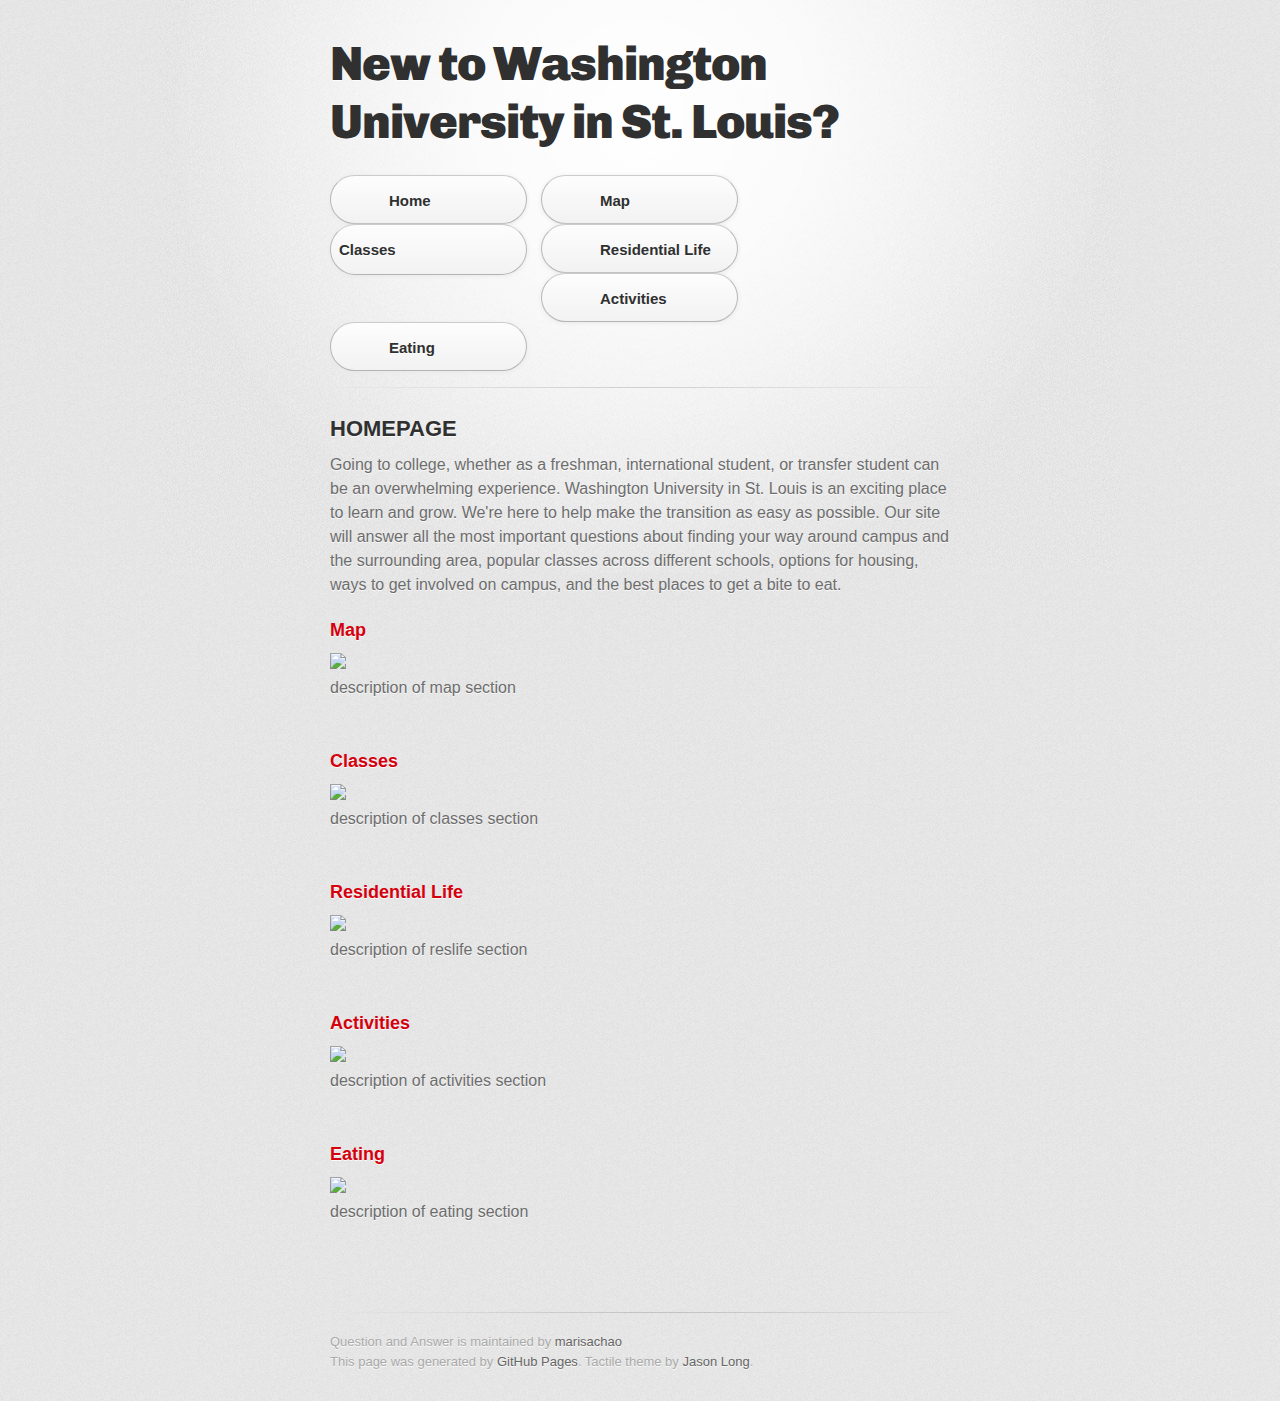
==== index.html @ a6d5cb80 "Update index.html" ====
<!DOCTYPE html>
<html>
  <head>
    <meta charset='utf-8'>
    <meta http-equiv="X-UA-Compatible" content="chrome=1">
    <link href='https://fonts.googleapis.com/css?family=Chivo:900' rel='stylesheet' type='text/css'>
    <link rel="stylesheet" type="text/css" href="stylesheets/stylesheet.css" media="screen">
    <link rel="stylesheet" type="text/css" href="stylesheets/github-dark.css" media="screen">
    <link rel="stylesheet" type="text/css" href="stylesheets/print.css" media="print">
    <!--[if lt IE 9]>
    <script src="//html5shiv.googlecode.com/svn/trunk/html5.js"></script>
    <![endif]-->
    <title>Question and Answer by marisachao</title>
  </head>

  <body>
    <div id="container">
      <div class="inner">

        <header>
          <h1>New to Washington University in St. Louis?</h1>
        </header>

        <section id="categories" class="clearfix">
          <a href="http://marisachao.github.io/questionanswer/" id="home" class="button"><span>Home</span></a>
          <a href="map.html" id="map" class="button"><span>Map</span></a>
          <br />
          <a href="classes.html" id="classes" class="button">Classes</span></a>
          <a href="reslife.html" id="reslife" class="button"><span>Residential Life</span></a>
          <br />
          <a href="activities.html" id="activities" class="button"><span>Activities</span></a>
          <a href="eating.html" id="eating" class="button"><span>Eating</span></a>
        </section>

        <hr>
        
        <section id="homepage">
          <h2>HOMEPAGE</h2>
          <p>Going to college, whether as a freshman, international student, or transfer student can be an overwhelming experience.
          Washington University in St. Louis is an exciting place to learn and grow. We're here to help make the transition as easy as possible.
          Our site will answer all the most important questions about finding your way around campus and the surrounding area, popular classes across different schools, options for housing, ways to get involved on campus, and the best places to get a bite to eat.
          </p>
        </section>

        <section id="main_content">
          <h3>Map</h3>
          <figure>
            <img src="images/Large (800x800)/Amsterdam-large.jpg">
            <br />
            <figcaption>description of map section</figcaption>
          </figure>
          <br />
          <br />
          <h3>Classes</h3>
          <figure>
            <img src="images/Large (800x800)/Amsterdam-large.jpg">
            <br />
            <figcaption>description of classes section</figcaption>
          </figure>
          <br />
          <br />
          <h3>Residential Life</h3>
          <figure>
            <img src="images/Large (800x800)/Amsterdam-large.jpg">
            <br />
            <figcaption>description of reslife section</figcaption>
          </figure>
          <br />
          <br />
          <h3>Activities</h3>
          <figure>
            <img src="images/Large (800x800)/Amsterdam-large.jpg">
            <br />
            <figcaption>description of activities section</figcaption>
          </figure>
          <br />
          <br />
          <h3>Eating</h3>
          <figure>
            <img src="images/Large (800x800)/Amsterdam-large.jpg">
            <br />
            <figcaption>description of eating section</figcaption>
          </figure>
          <br />
          <br />
        </section>

        <footer>
          Question and Answer is maintained by <a href="https://github.com/marisachao">marisachao</a><br>
          This page was generated by <a href="https://pages.github.com">GitHub Pages</a>. Tactile theme by <a href="https://twitter.com/jasonlong">Jason Long</a>.
        </footer>

        
      </div>
    </div>
  </body>
</html>
---- stylesheets/stylesheet.css ----
/* http://meyerweb.com/eric/tools/css/reset/
   v2.0 | 20110126
   License: none (public domain)
*/
html, body, div, span, applet, object, iframe,
h1, h2, h3, h4, h5, h6, p, blockquote, pre,
a, abbr, acronym, address, big, cite, code,
del, dfn, em, img, ins, kbd, q, s, samp,
small, strike, strong, sub, sup, tt, var,
b, u, i, center,
dl, dt, dd, ol, ul, li,
fieldset, form, label, legend,
table, caption, tbody, tfoot, thead, tr, th, td,
article, aside, canvas, details, embed,
figure, figcaption, footer, header, hgroup,
menu, nav, output, ruby, section, summary,
time, mark, audio, video {
	padding: 0;
	margin: 0;
	font: inherit;
	font-size: 100%;
	vertical-align: baseline;
	border: 0;
}
/* HTML5 display-role reset for older browsers */
article, aside, details, figcaption, figure,
footer, header, hgroup, menu, nav, section {
	display: block;
}
body {
	line-height: 1;
}
ol, ul {
	list-style: none;
}
blockquote, q {
	quotes: none;
}
blockquote:before, blockquote:after,
q:before, q:after {
	content: '';
	content: none;
}
table {
	border-spacing: 0;
	border-collapse: collapse;
}

/* LAYOUT STYLES */
body {
  font-family: 'Helvetica Neue', Helvetica, Arial, serif;
  font-size: 1em;
  line-height: 1.5;
  color: #6d6d6d;
  text-shadow: 0 1px 0 rgba(255, 255, 255, 0.8);
  background: #e7e7e7 url(../images/body-bg.png) 0 0 repeat;
}

a {
  color: #d5000d;
}
a:hover {
  color: #c5000c;
}

header {
  padding-top: 35px;
  padding-bottom: 25px;
}

header h1 {
  font-family: 'Chivo', 'Helvetica Neue', Helvetica, Arial, serif;
  font-size: 48px; font-weight: 900;
  line-height: 1.2;
  color: #303030;
  letter-spacing: -1px;
}

header h2 {
  font-size: 24px;
  font-weight: normal;
  line-height: 1.3;
  color: #aaa;
  letter-spacing: -1px;
}

#container {
  min-height: 595px;
  background: transparent url(../images/highlight-bg.jpg) 50% 0 no-repeat;
}

.inner {
  width: 620px;
  margin: 0 auto;
}

#container .inner img {
  max-width: 100%;
}

#downloads {
  margin-bottom: 40px;
}

a.button {
  display: block;
  float: left;
  width: 179px;
  padding: 12px 8px 12px 8px;
  margin-right: 14px;
  font-size: 15px;
  font-weight: bold;
  line-height: 25px;
  color: #303030;
  background: #fdfdfd; /* Old browsers */
  background: -moz-linear-gradient(top,  #fdfdfd 0%, #f2f2f2 100%); /* FF3.6+ */
  background: -webkit-gradient(linear, left top, left bottom, color-stop(0%,#fdfdfd), color-stop(100%,#f2f2f2)); /* Chrome,Safari4+ */
  background: -webkit-linear-gradient(top,  #fdfdfd 0%,#f2f2f2 100%); /* Chrome10+,Safari5.1+ */
  background: -o-linear-gradient(top,  #fdfdfd 0%,#f2f2f2 100%); /* Opera 11.10+ */
  background: -ms-linear-gradient(top,  #fdfdfd 0%,#f2f2f2 100%); /* IE10+ */
  background: linear-gradient(top,  #fdfdfd 0%,#f2f2f2 100%); /* W3C */
  filter: progid:DXImageTransform.Microsoft.gradient( startColorstr='#fdfdfd', endColorstr='#f2f2f2',GradientType=0 ); /* IE6-9 */
  border-top: solid 1px #cbcbcb;
  border-right: solid 1px #b7b7b7;
  border-bottom: solid 1px #b3b3b3;
  border-left: solid 1px #b7b7b7;
  border-radius: 30px;
  -webkit-box-shadow: 10px 10px 5px #888;
  -moz-box-shadow: 10px 10px 5px #888;
  box-shadow: 0px 1px 5px #e8e8e8;
  -moz-border-radius: 30px;
  -webkit-border-radius: 30px;
}
a.button:hover {
  background: #fafafa; /* Old browsers */
  background: -moz-linear-gradient(top,  #fdfdfd 0%, #f6f6f6 100%); /* FF3.6+ */
  background: -webkit-gradient(linear, left top, left bottom, color-stop(0%,#fdfdfd), color-stop(100%,#f6f6f6)); /* Chrome,Safari4+ */
  background: -webkit-linear-gradient(top,  #fdfdfd 0%,#f6f6f6 100%); /* Chrome10+,Safari5.1+ */
  background: -o-linear-gradient(top,  #fdfdfd 0%,#f6f6f6 100%); /* Opera 11.10+ */
  background: -ms-linear-gradient(top,  #fdfdfd 0%,#f6f6f6 100%); /* IE10+ */
  background: linear-gradient(top,  #fdfdfd 0%,#f6f6f6, 100%); /* W3C */
  filter: progid:DXImageTransform.Microsoft.gradient( startColorstr='#fdfdfd', endColorstr='#f6f6f6',GradientType=0 ); /* IE6-9 */
  border-top: solid 1px #b7b7b7;
  border-right: solid 1px #b3b3b3;
  border-bottom: solid 1px #b3b3b3;
  border-left: solid 1px #b3b3b3;
}

a.button span {
  display: block;
  height: 23px;
  padding-left: 50px;
}

#download-zip span {
  background: transparent url(../images/zip-icon.png) 12px 50% no-repeat;
}
#download-tar-gz span {
  background: transparent url(../images/tar-gz-icon.png) 12px 50% no-repeat;
}
#view-on-github span {
  background: transparent url(../images/octocat-icon.png) 12px 50% no-repeat;
}
#view-on-github {
  margin-right: 0;
}

code, pre {
  margin-bottom: 30px;
  font-family: Monaco, "Bitstream Vera Sans Mono", "Lucida Console", Terminal;
  font-size: 14px;
  color: #222;
}

code {
  padding: 0 3px;
  background-color: #f2f2f2;
  border: solid 1px #ddd;
}

pre {
  padding: 20px;
  overflow: auto;
  color: #f2f2f2;
  text-shadow: none;
  background: #303030;
}
pre code {
  padding: 0;
  color: #f2f2f2;
  background-color: #303030;
  border: none;
}

ul, ol, dl {
  margin-bottom: 20px;
}


/* COMMON STYLES */

hr {
  height: 1px;
  padding-bottom: 1em;
  margin-top: 1em;
  line-height: 1px;
  background: transparent url('../images/hr.png') 50% 0 no-repeat;
  border: none;
}

strong {
  font-weight: bold;
}

em {
  font-style: italic;
}

table {
  width: 100%;
  border: 1px solid #ebebeb;
}

th {
  font-weight: 500;
}

td {
  font-weight: 300;
  text-align: center;
  border: 1px solid #ebebeb;
}

form {
  padding: 20px;
  background: #f2f2f2;

}


/* GENERAL ELEMENT TYPE STYLES */

h1 {
  font-size: 32px;
}

h2 {
  margin-bottom: 8px;
  font-size: 22px;
  font-weight: bold;
  color: #303030;
}

h3 {
  margin-bottom: 8px;
  font-size: 18px;
  font-weight: bold;
  color: #d5000d;
}

h4 {
  font-size: 16px;
  font-weight: bold;
  color: #303030;
}

h5 {
  font-size: 1em;
  color: #303030;
}

h6 {
  font-size: .8em;
  color: #303030;
}

p {
  margin-bottom: 20px;
  font-weight: 300;
}

a {
  text-decoration: none;
}

p a {
  font-weight: 400;
}

blockquote {
  padding: 0 0 0 30px;
  margin-bottom: 20px;
  font-size: 1.6em;
  border-left: 10px solid #e9e9e9;
}

ul li {
  list-style-position: inside;
  list-style: disc;
  padding-left: 20px;
}

ol li {
  list-style-position: inside;
  list-style: decimal;
  padding-left: 3px;
}

dl dt {
  color: #303030;
}

footer {
  padding-top: 20px;
  padding-bottom: 30px;
  margin-top: 40px;
  font-size: 13px;
  color: #aaa;
  background: transparent url('../images/hr.png') 0 0 no-repeat;
}

footer a {
  color: #666;
}
footer a:hover {
  color: #444;
}

/* MISC */
.clearfix:after {
  display: block;
  height: 0;
  clear: both;
  visibility: hidden;
  content: '.';
}

.clearfix {display: inline-block;}
* html .clearfix {height: 1%;}
.clearfix {display: block;}

/* #Media Queries
================================================== */

/* Smaller than standard 960 (devices and browsers) */
@media only screen and (max-width: 959px) { }

/* Tablet Portrait size to standard 960 (devices and browsers) */
@media only screen and (min-width: 768px) and (max-width: 959px) { }

/* All Mobile Sizes (devices and browser) */
@media only screen and (max-width: 767px) {
  header {
    padding-top: 10px;
    padding-bottom: 10px;
  }
  #downloads {
    margin-bottom: 25px;
  }
  #download-zip, #download-tar-gz {
    display: none;
  }
  .inner {
    width: 94%;
    margin: 0 auto;
  }
}

/* Mobile Landscape Size to Tablet Portrait (devices and browsers) */
@media only screen and (min-width: 480px) and (max-width: 767px) { }

/* Mobile Portrait Size to Mobile Landscape Size (devices and browsers) */
@media only screen and (max-width: 479px) { }
---- stylesheets/github-dark.css ----
/*
   Copyright 2014 GitHub Inc.

   Licensed under the Apache License, Version 2.0 (the "License");
   you may not use this file except in compliance with the License.
   You may obtain a copy of the License at

       http://www.apache.org/licenses/LICENSE-2.0

   Unless required by applicable law or agreed to in writing, software
   distributed under the License is distributed on an "AS IS" BASIS,
   WITHOUT WARRANTIES OR CONDITIONS OF ANY KIND, either express or implied.
   See the License for the specific language governing permissions and
   limitations under the License.

*/

.pl-c /* comment */ {
  color: #969896;
}

.pl-c1      /* constant, markup.raw, meta.diff.header, meta.module-reference, meta.property-name, support, support.constant, support.variable, variable.other.constant */,
.pl-s .pl-v /* string variable */ {
  color: #0099cd;
}

.pl-e  /* entity */,
.pl-en /* entity.name */ {
  color: #9774cb;
}

.pl-s .pl-s1 /* string source */,
.pl-smi      /* storage.modifier.import, storage.modifier.package, storage.type.java, variable.other, variable.parameter.function */ {
  color: #ddd;
}

.pl-ent /* entity.name.tag */ {
  color: #7bcc72;
}

.pl-k /* keyword, storage, storage.type */ {
  color: #cc2372;
}

.pl-pds              /* punctuation.definition.string, string.regexp.character-class */,
.pl-s                /* string */,
.pl-s .pl-pse .pl-s1 /* string punctuation.section.embedded source */,
.pl-sr               /* string.regexp */,
.pl-sr .pl-cce       /* string.regexp constant.character.escape */,
.pl-sr .pl-sra       /* string.regexp string.regexp.arbitrary-repitition */,
.pl-sr .pl-sre       /* string.regexp source.ruby.embedded */ {
  color: #3c66e2;
}

.pl-v /* variable */ {
  color: #fb8764;
}

.pl-id /* invalid.deprecated */ {
  color: #e63525;
}

.pl-ii /* invalid.illegal */ {
  background-color: #e63525;
  color: #f8f8f8;
}

.pl-sr .pl-cce /* string.regexp constant.character.escape */ {
  color: #7bcc72;
  font-weight: bold;
}

.pl-ml /* markup.list */ {
  color: #c26b2b;
}

.pl-mh        /* markup.heading */,
.pl-mh .pl-en /* markup.heading entity.name */,
.pl-ms        /* meta.separator */ {
  color: #264ec5;
  font-weight: bold;
}

.pl-mq /* markup.quote */ {
  color: #00acac;
}

.pl-mi /* markup.italic */ {
  color: #ddd;
  font-style: italic;
}

.pl-mb /* markup.bold */ {
  color: #ddd;
  font-weight: bold;
}

.pl-md /* markup.deleted, meta.diff.header.from-file */ {
  background-color: #ffecec;
  color: #bd2c00;
}

.pl-mi1 /* markup.inserted, meta.diff.header.to-file */ {
  background-color: #eaffea;
  color: #55a532;
}

.pl-mdr /* meta.diff.range */ {
  color: #9774cb;
  font-weight: bold;
}

.pl-mo /* meta.output */ {
  color: #264ec5;
}
---- stylesheets/print.css ----
html, body, div, span, applet, object, iframe,
h1, h2, h3, h4, h5, h6, p, blockquote, pre,
a, abbr, acronym, address, big, cite, code,
del, dfn, em, img, ins, kbd, q, s, samp,
small, strike, strong, sub, sup, tt, var,
b, u, i, center,
dl, dt, dd, ol, ul, li,
fieldset, form, label, legend,
table, caption, tbody, tfoot, thead, tr, th, td,
article, aside, canvas, details, embed,
figure, figcaption, footer, header, hgroup,
menu, nav, output, ruby, section, summary,
time, mark, audio, video {
  padding: 0;
  margin: 0;
  font: inherit;
  font-size: 100%;
  vertical-align: baseline;
  border: 0;
}
/* HTML5 display-role reset for older browsers */
article, aside, details, figcaption, figure,
footer, header, hgroup, menu, nav, section {
  display: block;
}
body {
  line-height: 1;
}
ol, ul {
  list-style: none;
}
blockquote, q {
  quotes: none;
}
blockquote:before, blockquote:after,
q:before, q:after {
  content: '';
  content: none;
}
table {
  border-spacing: 0;
  border-collapse: collapse;
}
body {
  font-family: 'Helvetica Neue', Helvetica, Arial, serif;
  font-size: 13px;
  line-height: 1.5;
  color: #000;
}

a {
  font-weight: bold;
  color: #d5000d;
}

header {
  padding-top: 35px;
  padding-bottom: 10px;
}

header h1 {
  font-size: 48px;
  font-weight: bold;
  line-height: 1.2;
  color: #303030;
  letter-spacing: -1px;
}

header h2 {
  font-size: 24px;
  font-weight: normal;
  line-height: 1.3;
  color: #aaa;
  letter-spacing: -1px;
}
#downloads {
  display: none;
}
#main_content {
  padding-top: 20px;
}

code, pre {
  margin-bottom: 30px;
  font-family: Monaco, "Bitstream Vera Sans Mono", "Lucida Console", Terminal;
  font-size: 12px;
  color: #222;
}

code {
  padding: 0 3px;
}

pre {
  padding: 20px;
  overflow: auto;
  border: solid 1px #ddd;
}
pre code {
  padding: 0;
}

ul, ol, dl {
  margin-bottom: 20px;
}


/* COMMON STYLES */

table {
  width: 100%;
  border: 1px solid #ebebeb;
}

th {
  font-weight: 500;
}

td {
  font-weight: 300;
  text-align: center;
  border: 1px solid #ebebeb;
}

form {
  padding: 20px;
  background: #f2f2f2;

}


/* GENERAL ELEMENT TYPE STYLES */

h1 {
  font-size: 2.8em;
}

h2 {
  margin-bottom: 8px;
  font-size: 22px;
  font-weight: bold;
  color: #303030;
}

h3 {
  margin-bottom: 8px;
  font-size: 18px;
  font-weight: bold;
  color: #d5000d;
}

h4 {
  font-size: 16px;
  font-weight: bold;
  color: #303030;
}

h5 {
  font-size: 1em;
  color: #303030;
}

h6 {
  font-size: .8em;
  color: #303030;
}

p {
  margin-bottom: 20px;
  font-weight: 300;
}

a {
  text-decoration: none;
}

p a {
  font-weight: 400;
}

blockquote {
  padding: 0 0 0 30px;
  margin-bottom: 20px;
  font-size: 1.6em;
  border-left: 10px solid #e9e9e9;
}

ul li {
  list-style-position: inside;
  list-style: disc;
  padding-left: 20px;
}

ol li {
  list-style-position: inside;
  list-style: decimal;
  padding-left: 3px;
}

dl dd {
  font-style: italic;
  font-weight: 100;
}

footer {
  padding-top: 20px;
  padding-bottom: 30px;
  margin-top: 40px;
  font-size: 13px;
  color: #aaa;
}

footer a {
  color: #666;
}

/* MISC */
.clearfix:after {
  display: block;
  height: 0;
  clear: both;
  visibility: hidden;
  content: '.';
}

.clearfix {display: inline-block;}
* html .clearfix {height: 1%;}
.clearfix {display: block;}
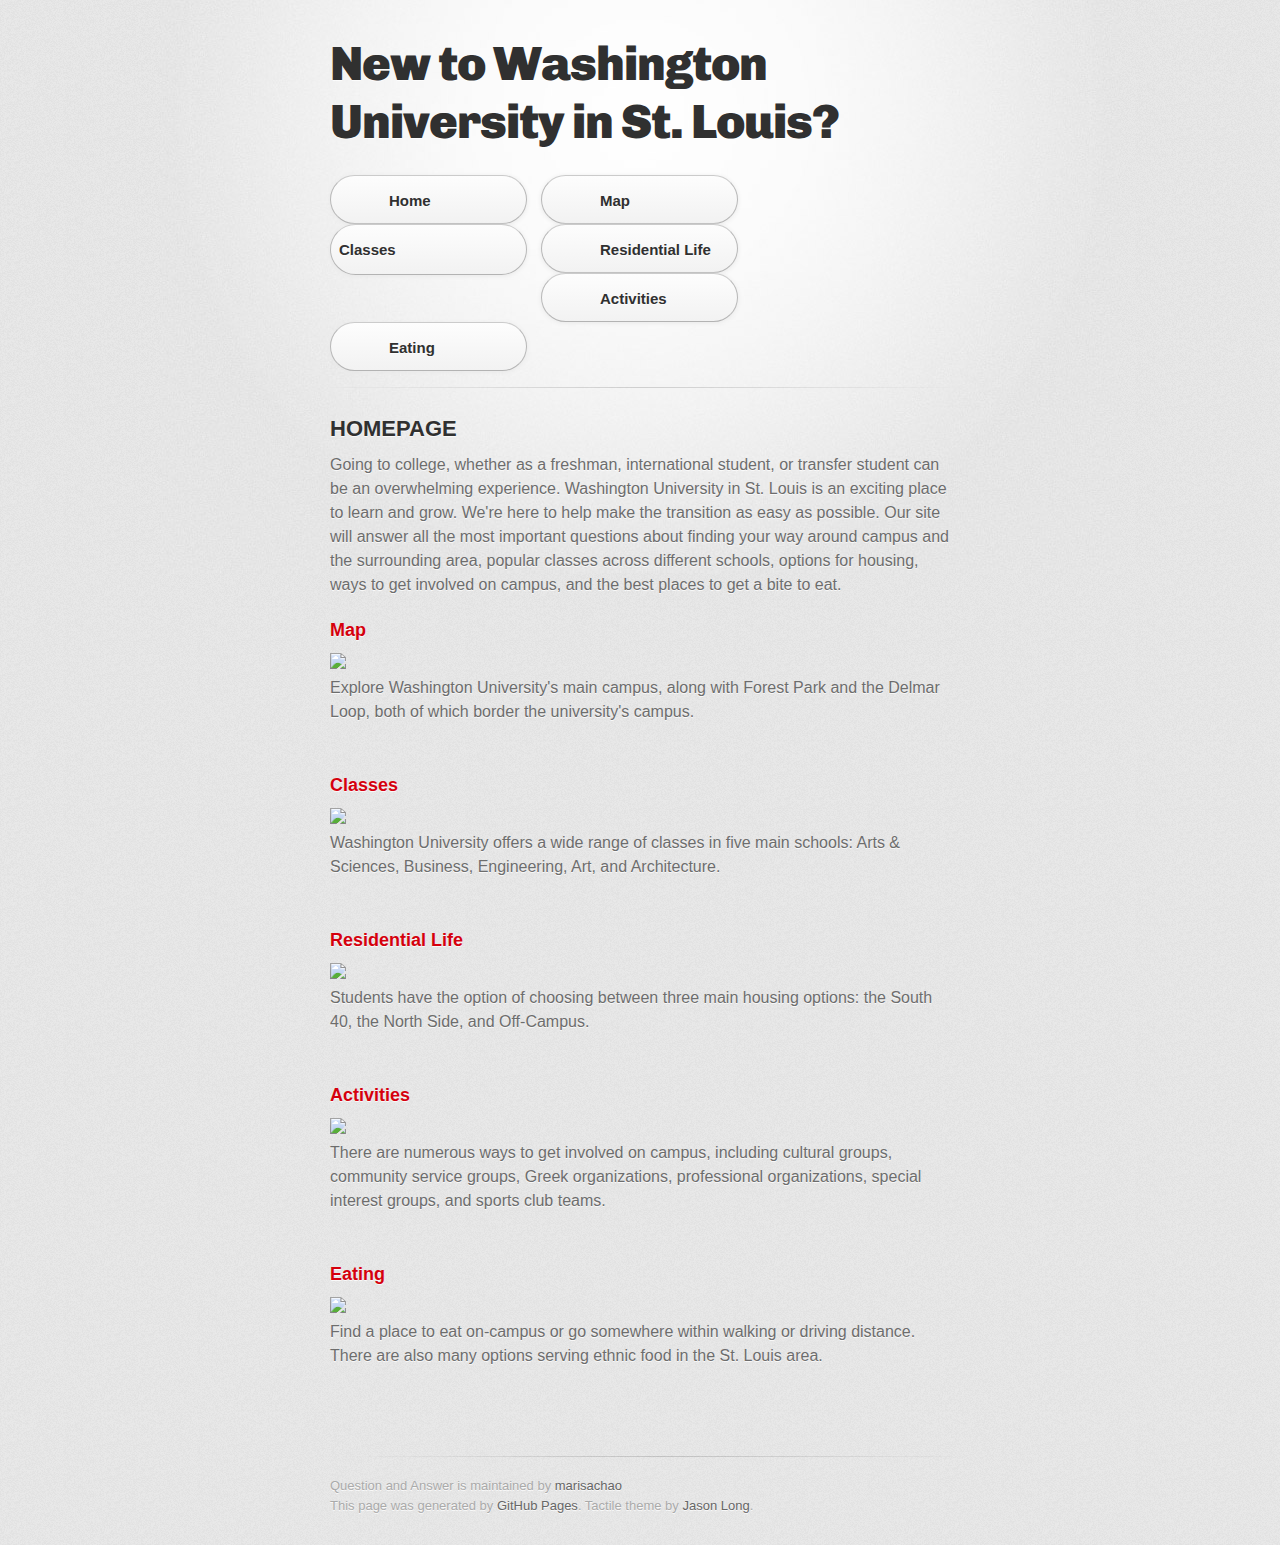
==== commit 750d8b12: "Update index.html" ====
--- a/index.html
+++ b/index.html
@@ -47,7 +47,7 @@
           <figure>
             <img src="images/Large (800x800)/Amsterdam-large.jpg">
             <br />
-            <figcaption>description of map section</figcaption>
+            <figcaption>Explore Washington University's main campus, along with Forest Park and the Delmar Loop, both of which border the university's campus.</figcaption>
           </figure>
           <br />
           <br />
@@ -55,7 +55,7 @@
           <figure>
             <img src="images/Large (800x800)/Amsterdam-large.jpg">
             <br />
-            <figcaption>description of classes section</figcaption>
+            <figcaption>Washington University offers a wide range of classes in five main schools: Arts & Sciences, Business, Engineering, Art, and Architecture.</figcaption>
           </figure>
           <br />
           <br />
@@ -63,7 +63,7 @@
           <figure>
             <img src="images/Large (800x800)/Amsterdam-large.jpg">
             <br />
-            <figcaption>description of reslife section</figcaption>
+            <figcaption>Students have the option of choosing between three main housing options: the South 40, the North Side, and Off-Campus.</figcaption>
           </figure>
           <br />
           <br />
@@ -71,7 +71,7 @@
           <figure>
             <img src="images/Large (800x800)/Amsterdam-large.jpg">
             <br />
-            <figcaption>description of activities section</figcaption>
+            <figcaption>There are numerous ways to get involved on campus, including cultural groups, community service groups, Greek organizations, professional organizations, special interest groups, and sports club teams. </figcaption>
           </figure>
           <br />
           <br />
@@ -79,7 +79,7 @@
           <figure>
             <img src="images/Large (800x800)/Amsterdam-large.jpg">
             <br />
-            <figcaption>description of eating section</figcaption>
+            <figcaption>Find a place to eat on-campus or go somewhere within walking or driving distance. There are also many options serving ethnic food in the St. Louis area.</figcaption>
           </figure>
           <br />
           <br />
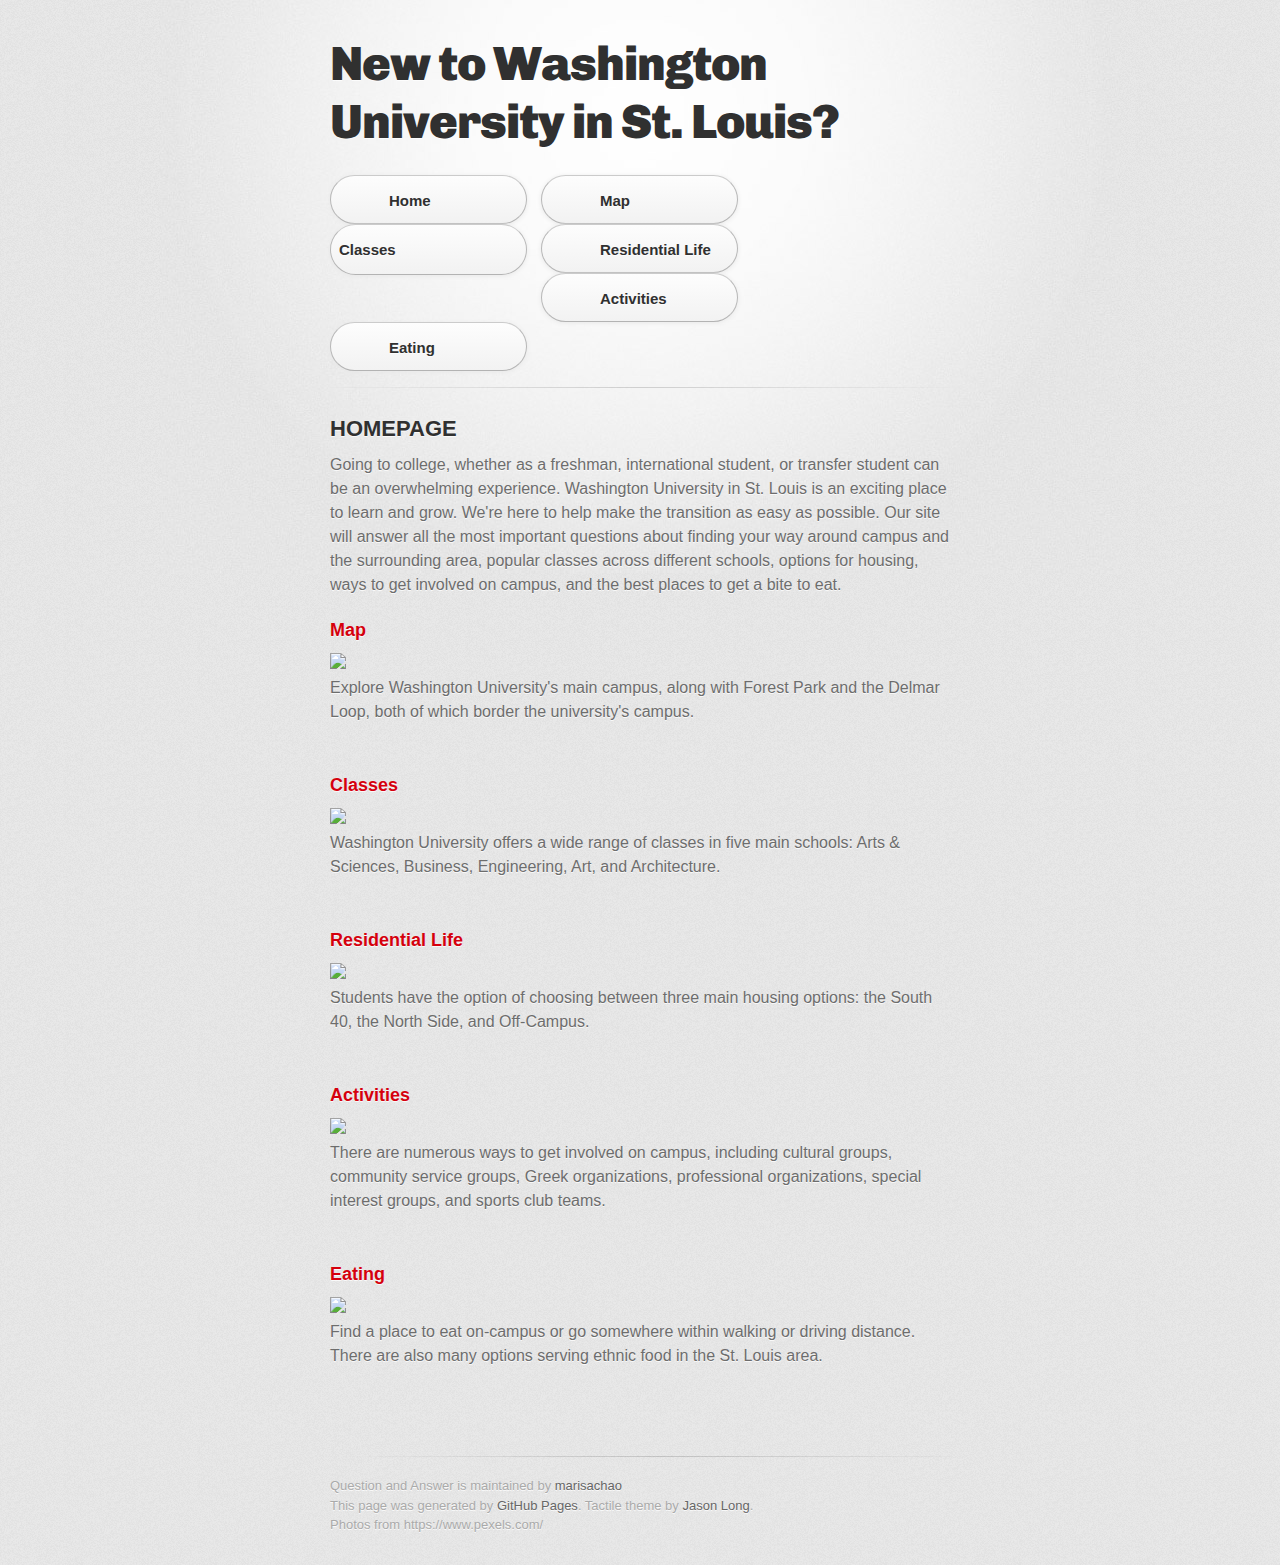
==== commit c8d00bd2: "Update index.html" ====
--- a/index.html
+++ b/index.html
@@ -88,6 +88,7 @@
         <footer>
           Question and Answer is maintained by <a href="https://github.com/marisachao">marisachao</a><br>
           This page was generated by <a href="https://pages.github.com">GitHub Pages</a>. Tactile theme by <a href="https://twitter.com/jasonlong">Jason Long</a>.
+          <br />Photos from https://www.pexels.com/
         </footer>
 
         
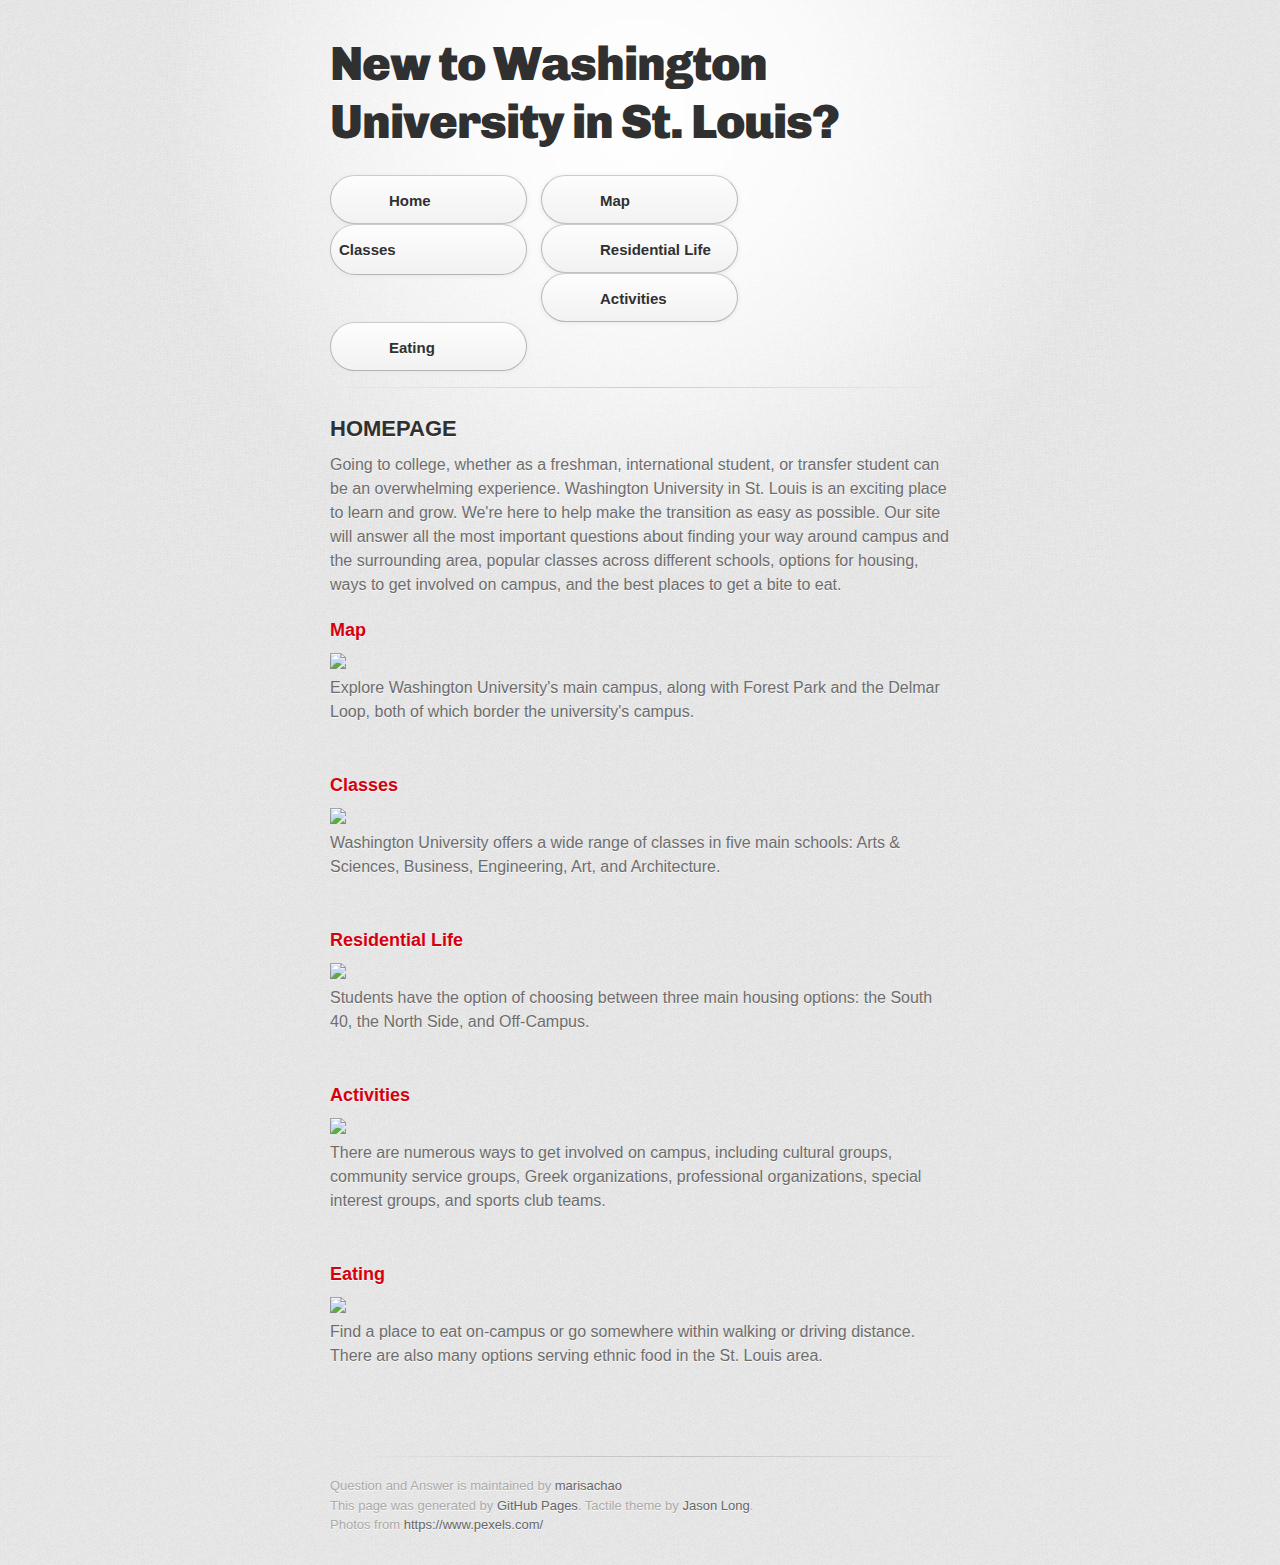
==== commit 7c11265e: "Update index.html" ====
--- a/index.html
+++ b/index.html
@@ -88,7 +88,7 @@
         <footer>
           Question and Answer is maintained by <a href="https://github.com/marisachao">marisachao</a><br>
           This page was generated by <a href="https://pages.github.com">GitHub Pages</a>. Tactile theme by <a href="https://twitter.com/jasonlong">Jason Long</a>.
-          <br />Photos from https://www.pexels.com/
+          <br />Photos from <a href="https://www.pexels.com/">https://www.pexels.com/</a>
         </footer>
 
         
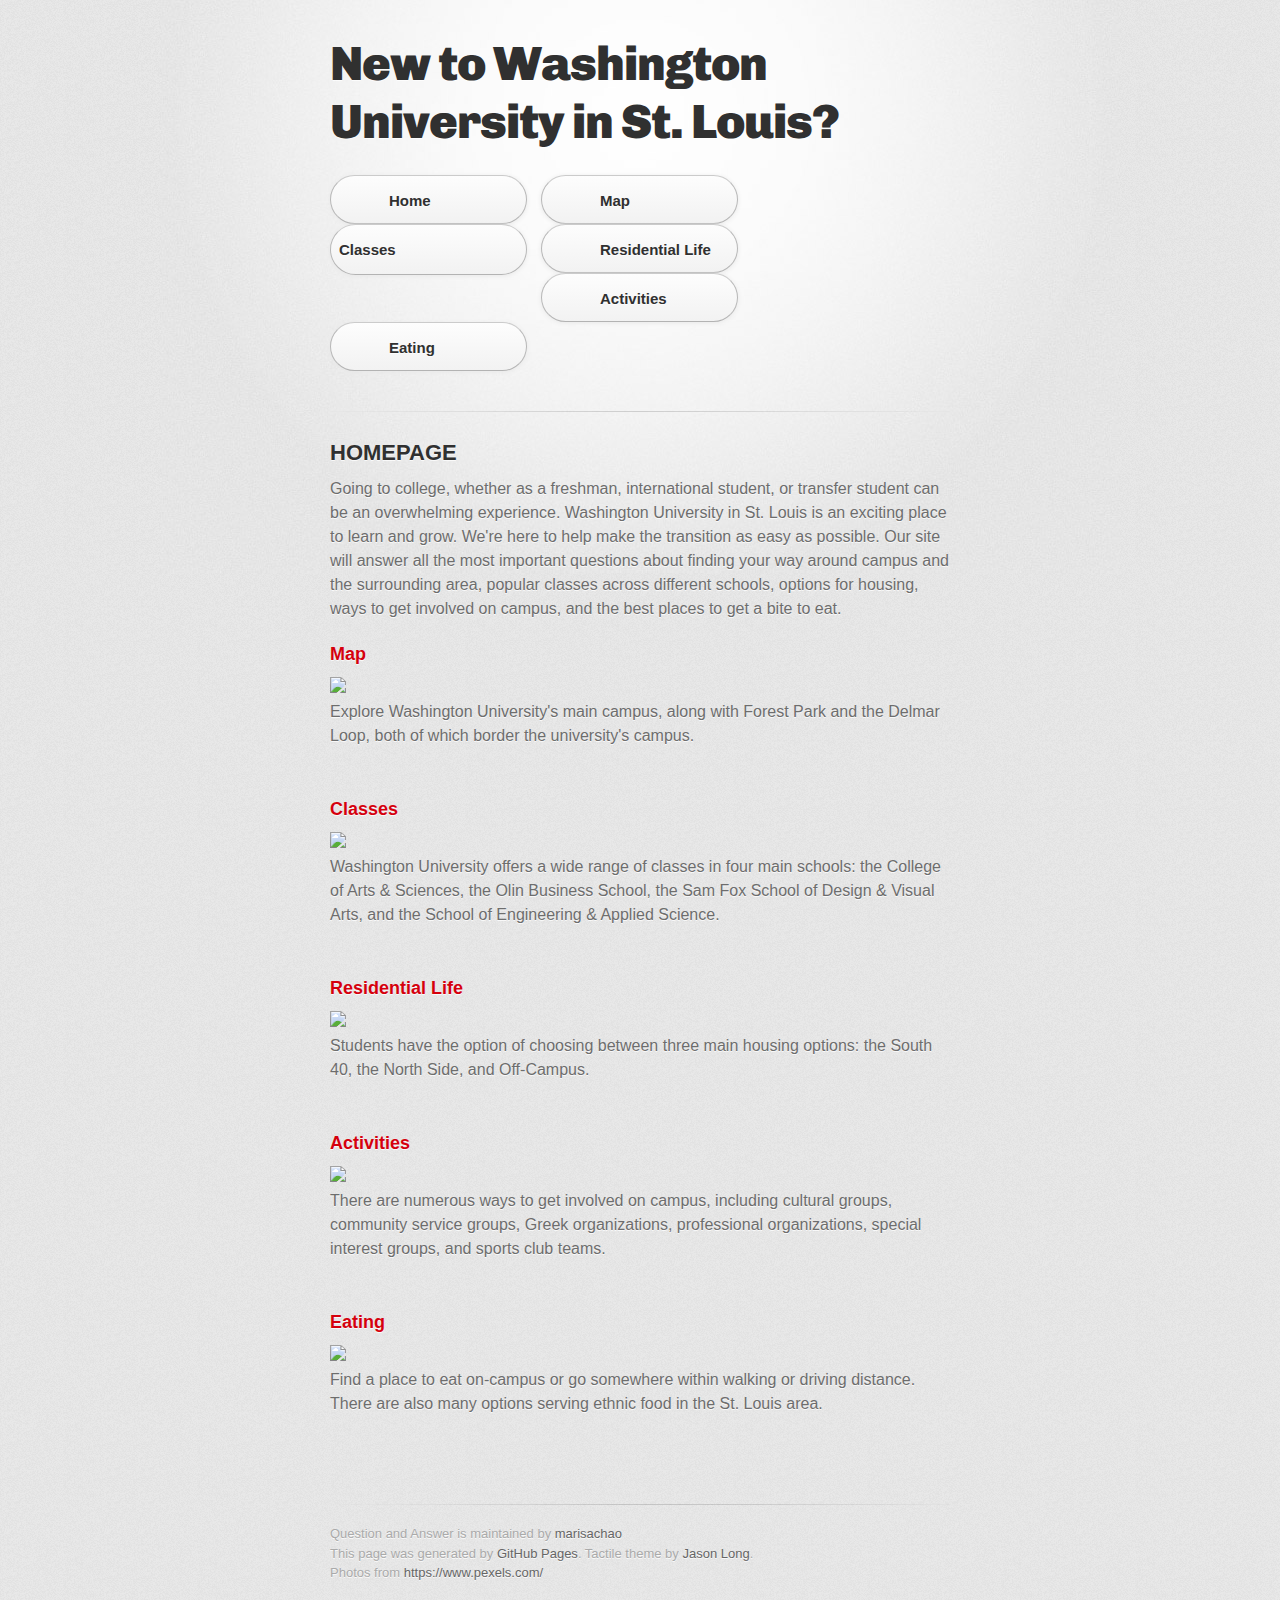
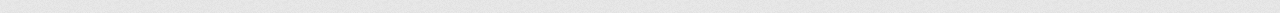
==== commit 6262483d: "Update index.html" ====
--- a/index.html
+++ b/index.html
@@ -43,7 +43,7 @@
         </section>
 
         <section id="main_content">
-          <h3>Map</h3>
+          <h3><a href="map.html">Map</a></h3>
           <figure>
             <img src="images/Large (800x800)/Amsterdam-large.jpg">
             <br />
@@ -51,15 +51,15 @@
           </figure>
           <br />
           <br />
-          <h3>Classes</h3>
+          <h3><a href="classes.html">Classes</a></h3>
           <figure>
             <img src="images/Large (800x800)/Amsterdam-large.jpg">
             <br />
-            <figcaption>Washington University offers a wide range of classes in five main schools: Arts & Sciences, Business, Engineering, Art, and Architecture.</figcaption>
+            <figcaption>Washington University offers a wide range of classes in four main schools: the College of Arts & Sciences, the Olin Business School, the Sam Fox School of Design & Visual Arts, and the School of Engineering & Applied Science.</figcaption>
           </figure>
           <br />
           <br />
-          <h3>Residential Life</h3>
+          <h3><a href="reslife.html">Residential Life</a></h3>
           <figure>
             <img src="images/Large (800x800)/Amsterdam-large.jpg">
             <br />
@@ -67,7 +67,7 @@
           </figure>
           <br />
           <br />
-          <h3>Activities</h3>
+          <h3><a href="activities.html">Activities</a></h3>
           <figure>
             <img src="images/Large (800x800)/Amsterdam-large.jpg">
             <br />
@@ -75,7 +75,7 @@
           </figure>
           <br />
           <br />
-          <h3>Eating</h3>
+          <h3><a href="eating.html">Eating</a></h3>
           <figure>
             <img src="images/Large (800x800)/Amsterdam-large.jpg">
             <br />
--- a/stylesheets/stylesheet.css
+++ b/stylesheets/stylesheet.css
@@ -42,6 +42,7 @@
 	content: none;
 }
 table {
+	border: 1px solid black;
 	border-spacing: 0;
 	border-collapse: collapse;
 }
@@ -98,7 +99,7 @@
   max-width: 100%;
 }
 
-#downloads {
+#categories {
   margin-bottom: 40px;
 }
 
@@ -218,17 +219,18 @@
 
 table {
   width: 100%;
-  border: 1px solid #ebebeb;
+  border: 1px solid black;
 }
 
 th {
   font-weight: 500;
+  border: 1px solid black;
 }
 
 td {
   font-weight: 300;
   text-align: center;
-  border: 1px solid #ebebeb;
+  border: 1px solid black;
 }
 
 form {
@@ -354,7 +356,7 @@
     padding-top: 10px;
     padding-bottom: 10px;
   }
-  #downloads {
+  #categories {
     margin-bottom: 25px;
   }
   #download-zip, #download-tar-gz {
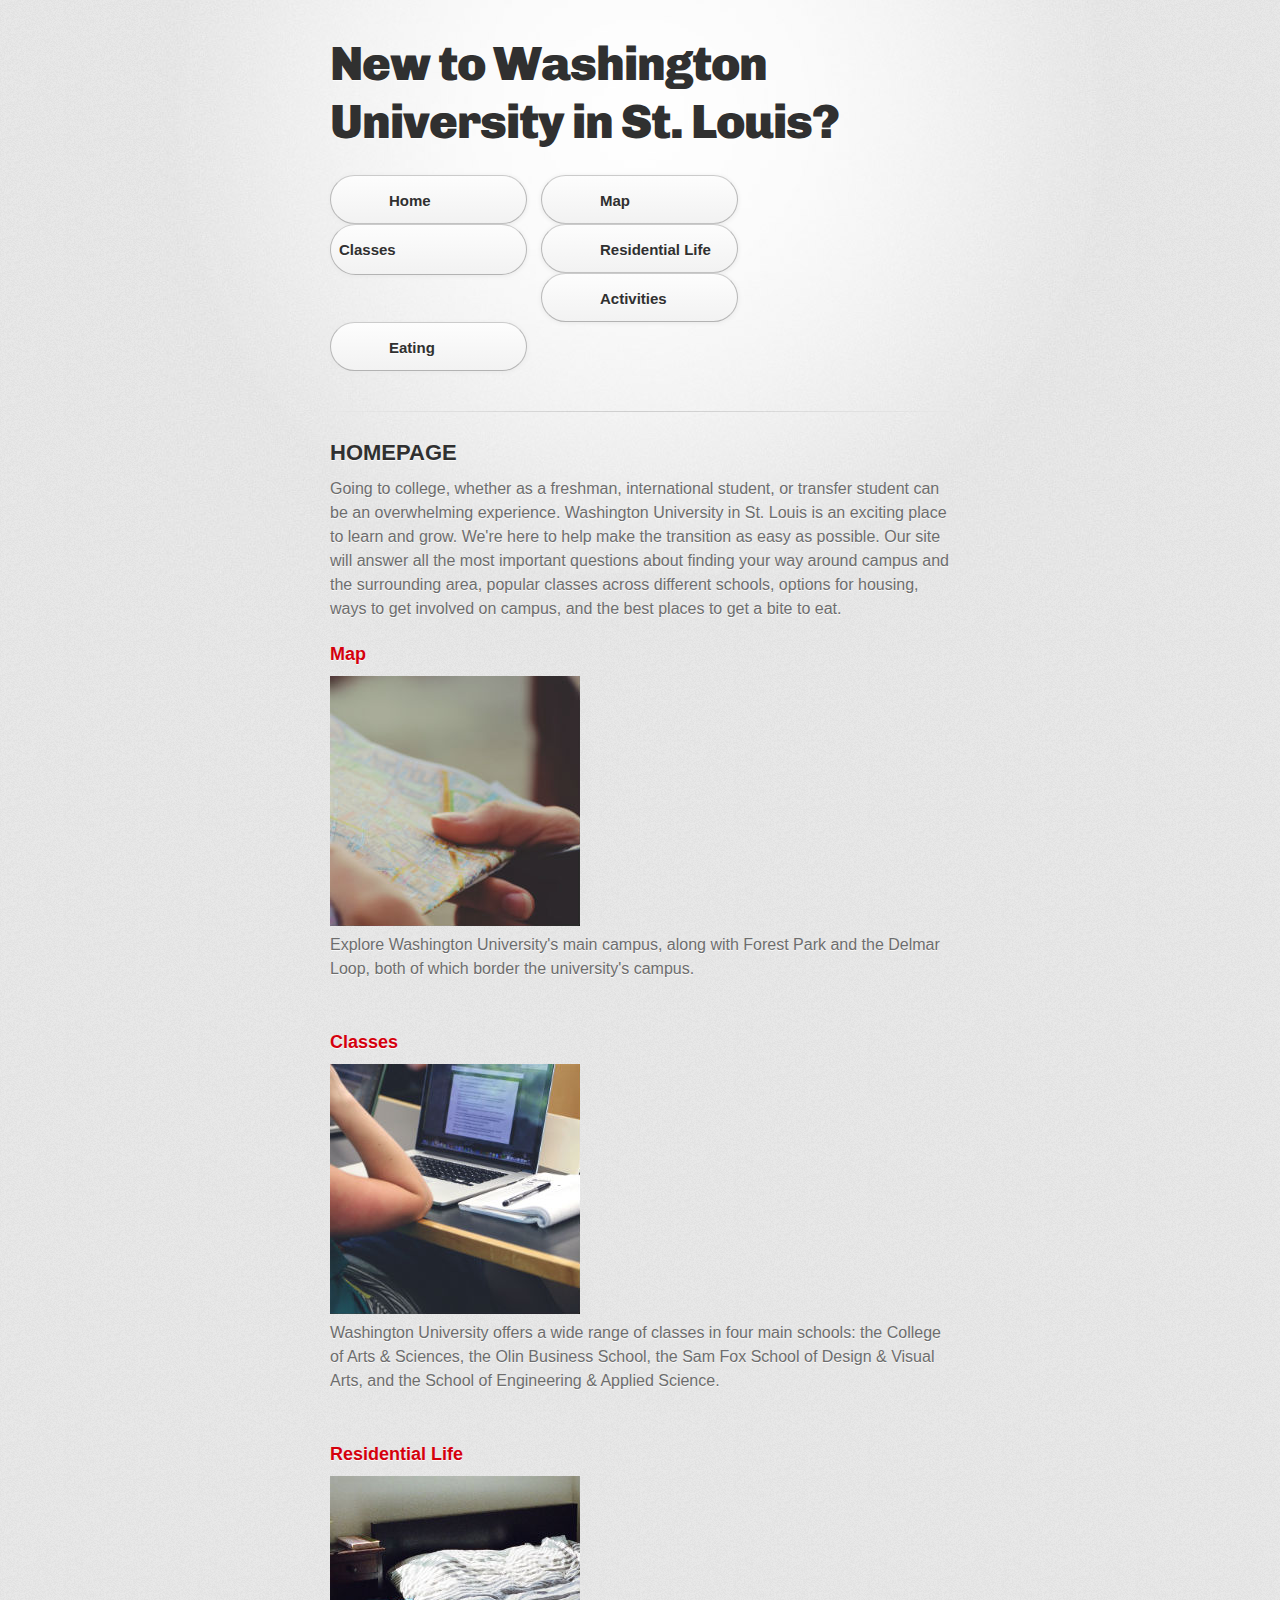
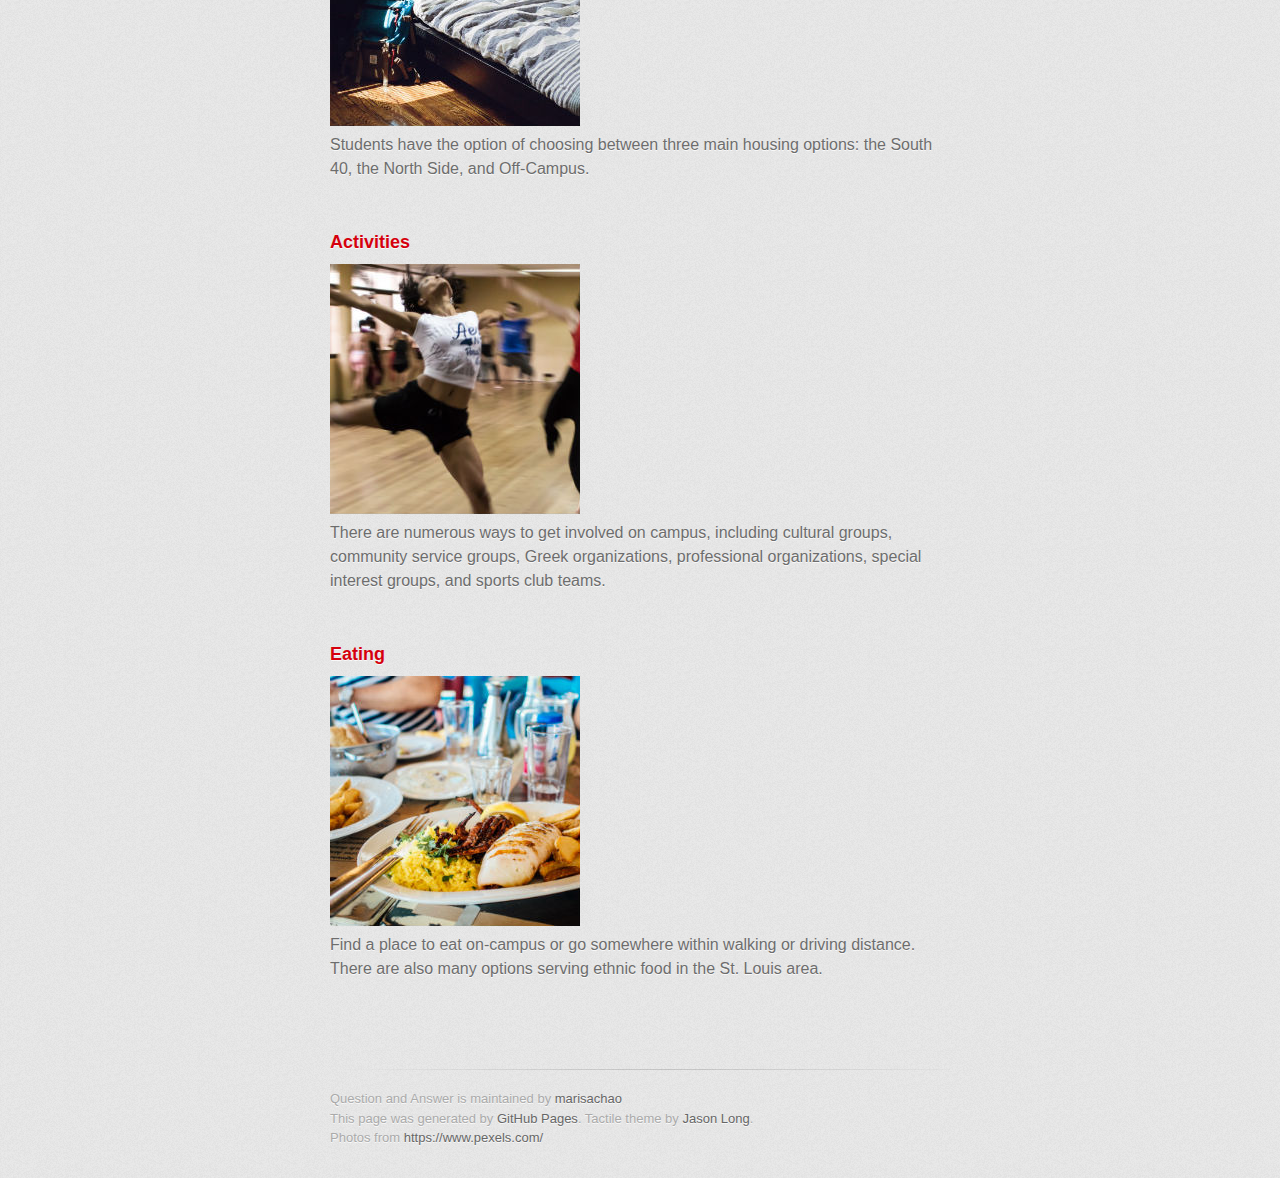
==== commit 424bc0ba: "Update index.html" ====
--- a/index.html
+++ b/index.html
@@ -45,7 +45,7 @@
         <section id="main_content">
           <h3><a href="map.html">Map</a></h3>
           <figure>
-            <img src="images/Large (800x800)/Amsterdam-large.jpg">
+            <img src="home-images/map-final.jpg">
             <br />
             <figcaption>Explore Washington University's main campus, along with Forest Park and the Delmar Loop, both of which border the university's campus.</figcaption>
           </figure>
@@ -53,7 +53,7 @@
           <br />
           <h3><a href="classes.html">Classes</a></h3>
           <figure>
-            <img src="images/Large (800x800)/Amsterdam-large.jpg">
+            <img src="home-images/class-final.jpg">
             <br />
             <figcaption>Washington University offers a wide range of classes in four main schools: the College of Arts & Sciences, the Olin Business School, the Sam Fox School of Design & Visual Arts, and the School of Engineering & Applied Science.</figcaption>
           </figure>
@@ -61,7 +61,7 @@
           <br />
           <h3><a href="reslife.html">Residential Life</a></h3>
           <figure>
-            <img src="images/Large (800x800)/Amsterdam-large.jpg">
+            <img src="home-images/reslife-final.jpg">
             <br />
             <figcaption>Students have the option of choosing between three main housing options: the South 40, the North Side, and Off-Campus.</figcaption>
           </figure>
@@ -69,7 +69,7 @@
           <br />
           <h3><a href="activities.html">Activities</a></h3>
           <figure>
-            <img src="images/Large (800x800)/Amsterdam-large.jpg">
+            <img src="home-images/activities-final.jpg">
             <br />
             <figcaption>There are numerous ways to get involved on campus, including cultural groups, community service groups, Greek organizations, professional organizations, special interest groups, and sports club teams. </figcaption>
           </figure>
@@ -77,7 +77,7 @@
           <br />
           <h3><a href="eating.html">Eating</a></h3>
           <figure>
-            <img src="images/Large (800x800)/Amsterdam-large.jpg">
+            <img src="home-images/eating-final.jpg">
             <br />
             <figcaption>Find a place to eat on-campus or go somewhere within walking or driving distance. There are also many options serving ethnic food in the St. Louis area.</figcaption>
           </figure>
--- a/stylesheets/stylesheet.css
+++ b/stylesheets/stylesheet.css
@@ -257,7 +257,7 @@
   margin-bottom: 8px;
   font-size: 18px;
   font-weight: bold;
-  color: #d5000d;
+  color: #303030;
 }
 
 h4 {
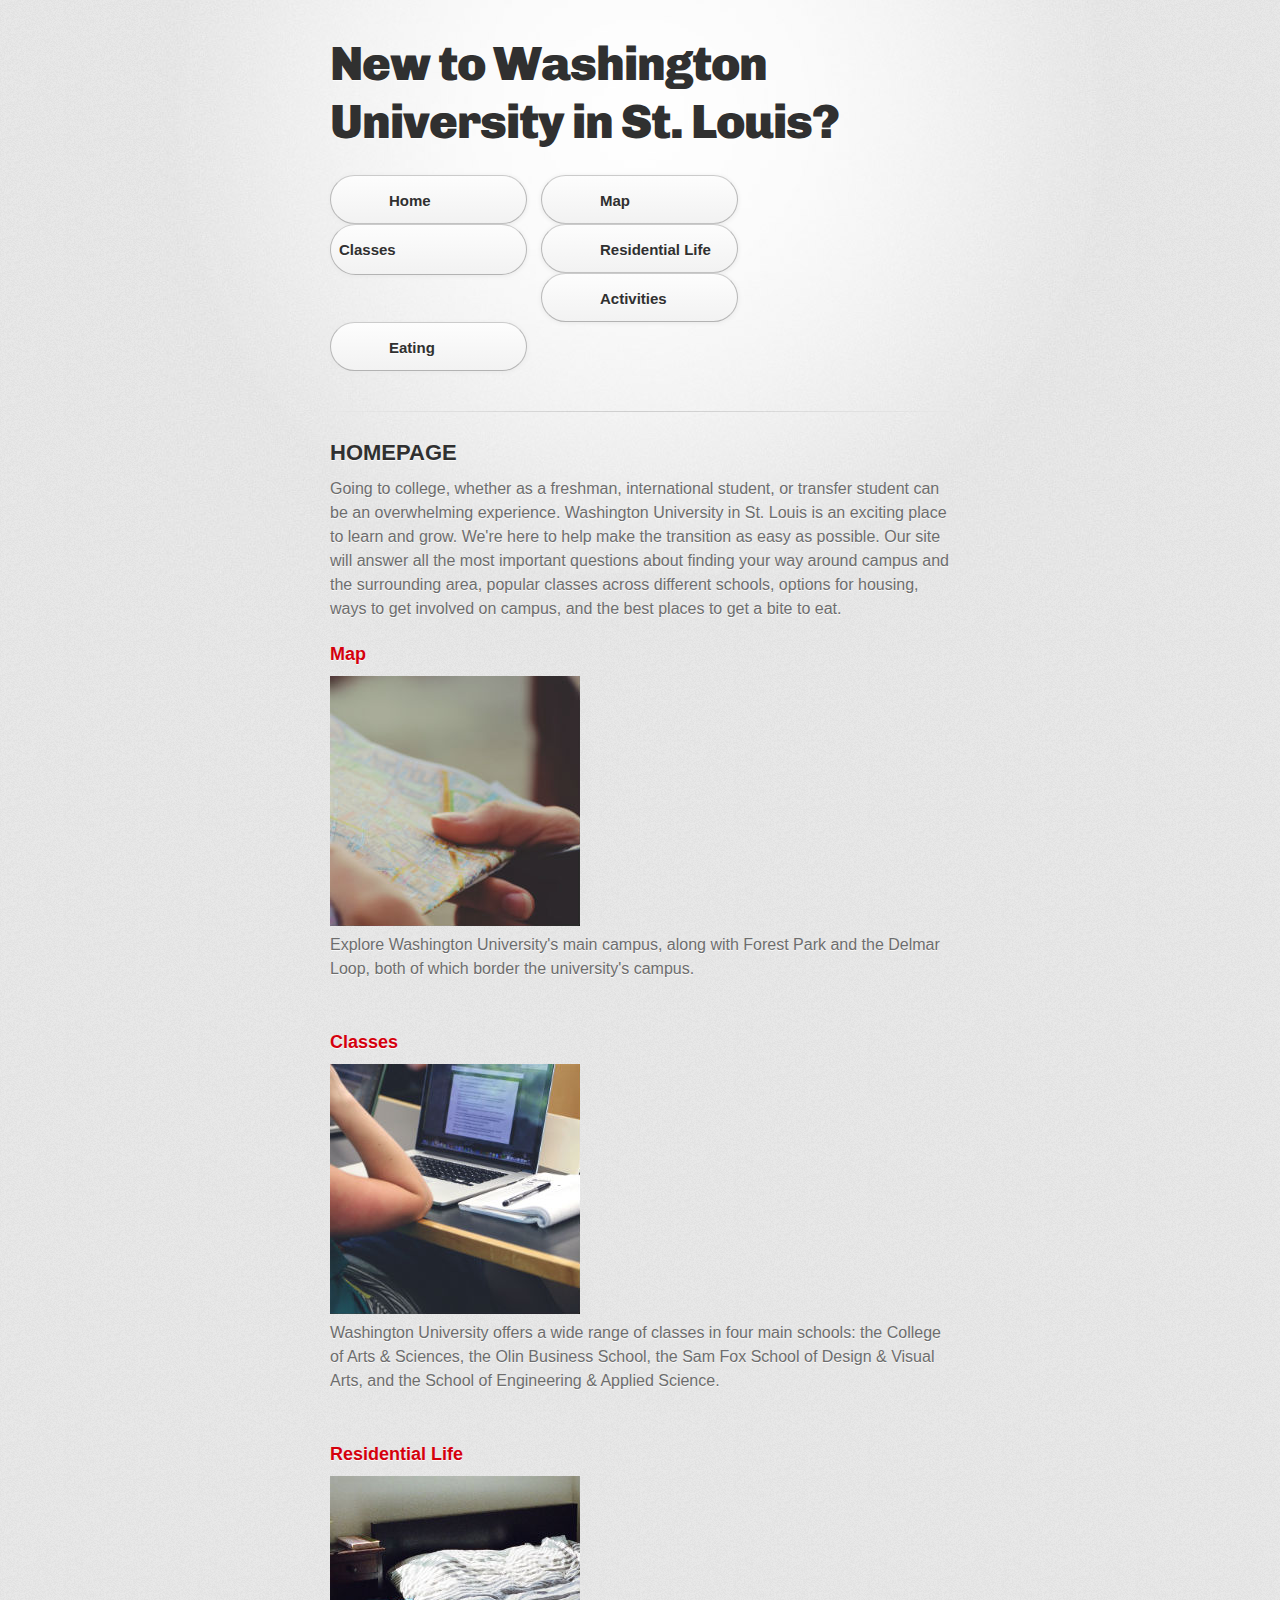
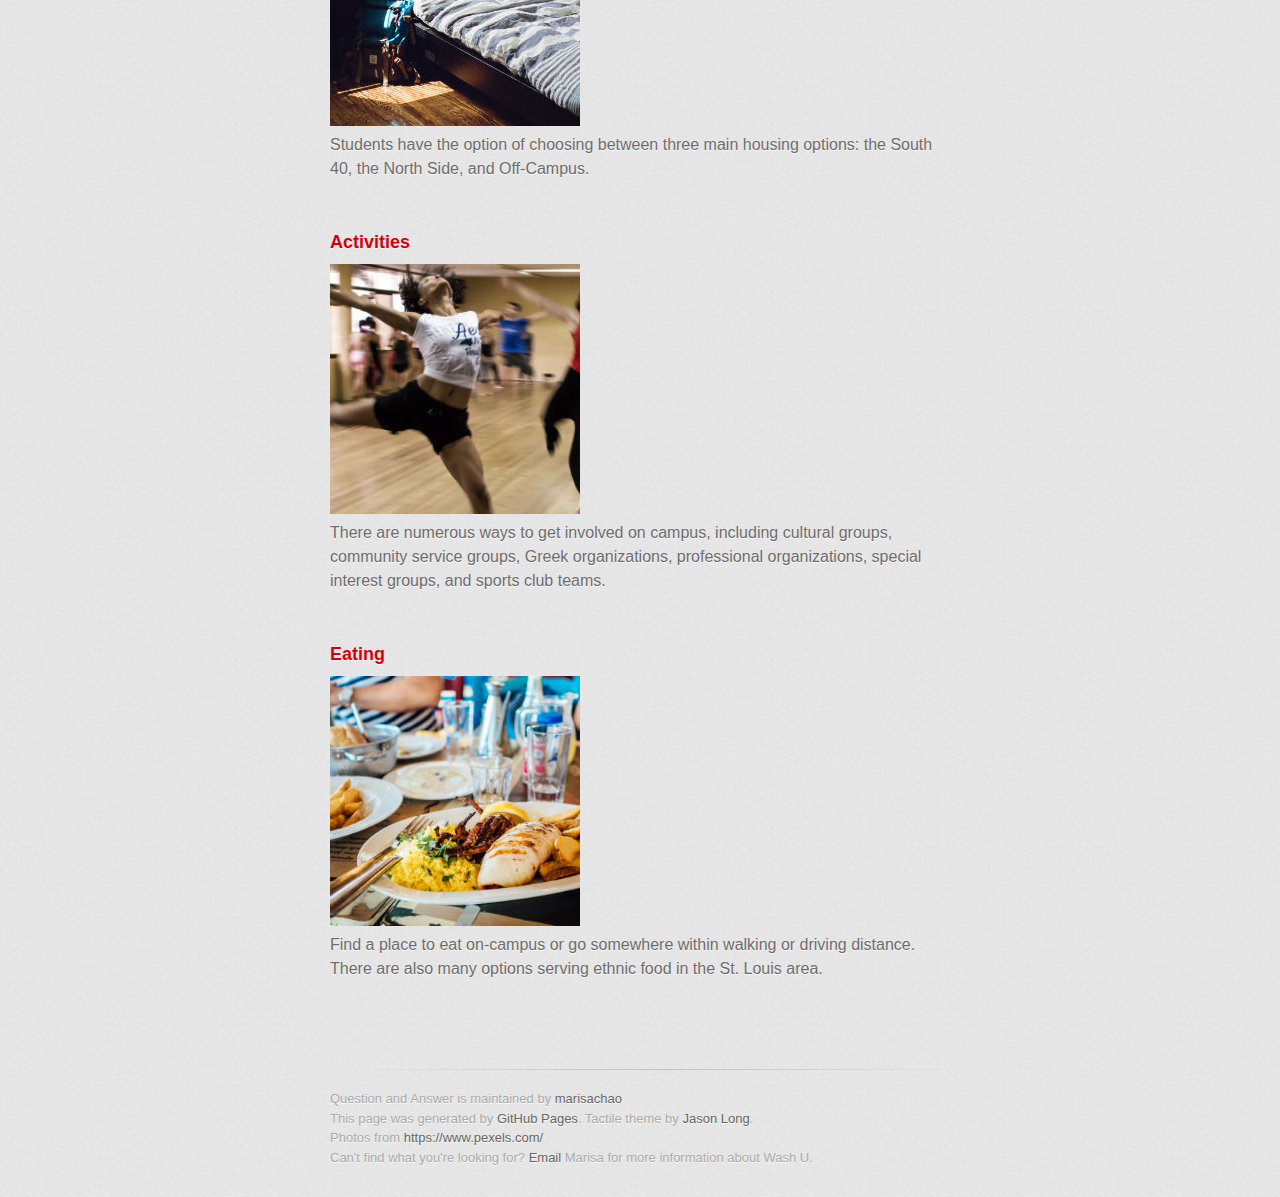
==== commit ce9cea8f: "Update index.html" ====
--- a/index.html
+++ b/index.html
@@ -89,6 +89,7 @@
           Question and Answer is maintained by <a href="https://github.com/marisachao">marisachao</a><br>
           This page was generated by <a href="https://pages.github.com">GitHub Pages</a>. Tactile theme by <a href="https://twitter.com/jasonlong">Jason Long</a>.
           <br />Photos from <a href="https://www.pexels.com/">https://www.pexels.com/</a>
+          <br />Can't find what you're looking for? <a href="mailto:marisa.chao@wustl.edu">Email</a> Marisa for more information about Wash U.
         </footer>
 
         
